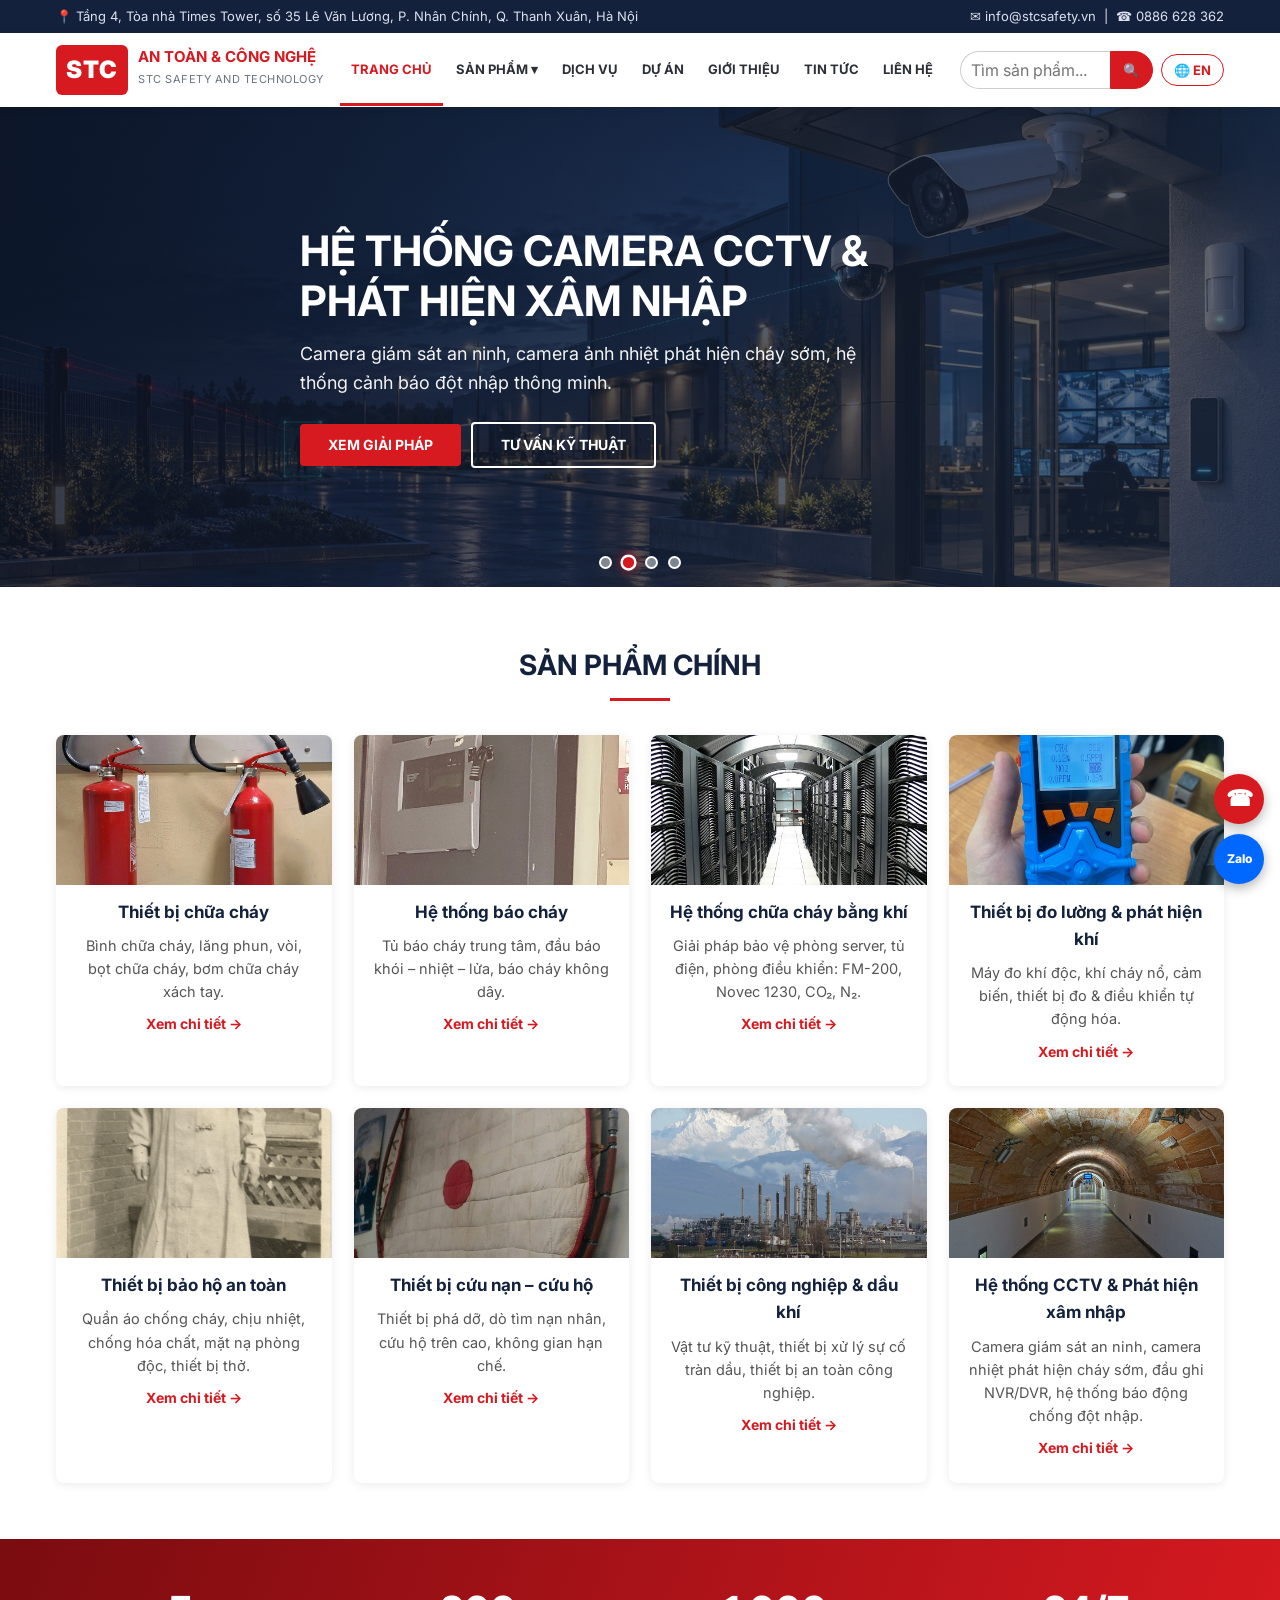
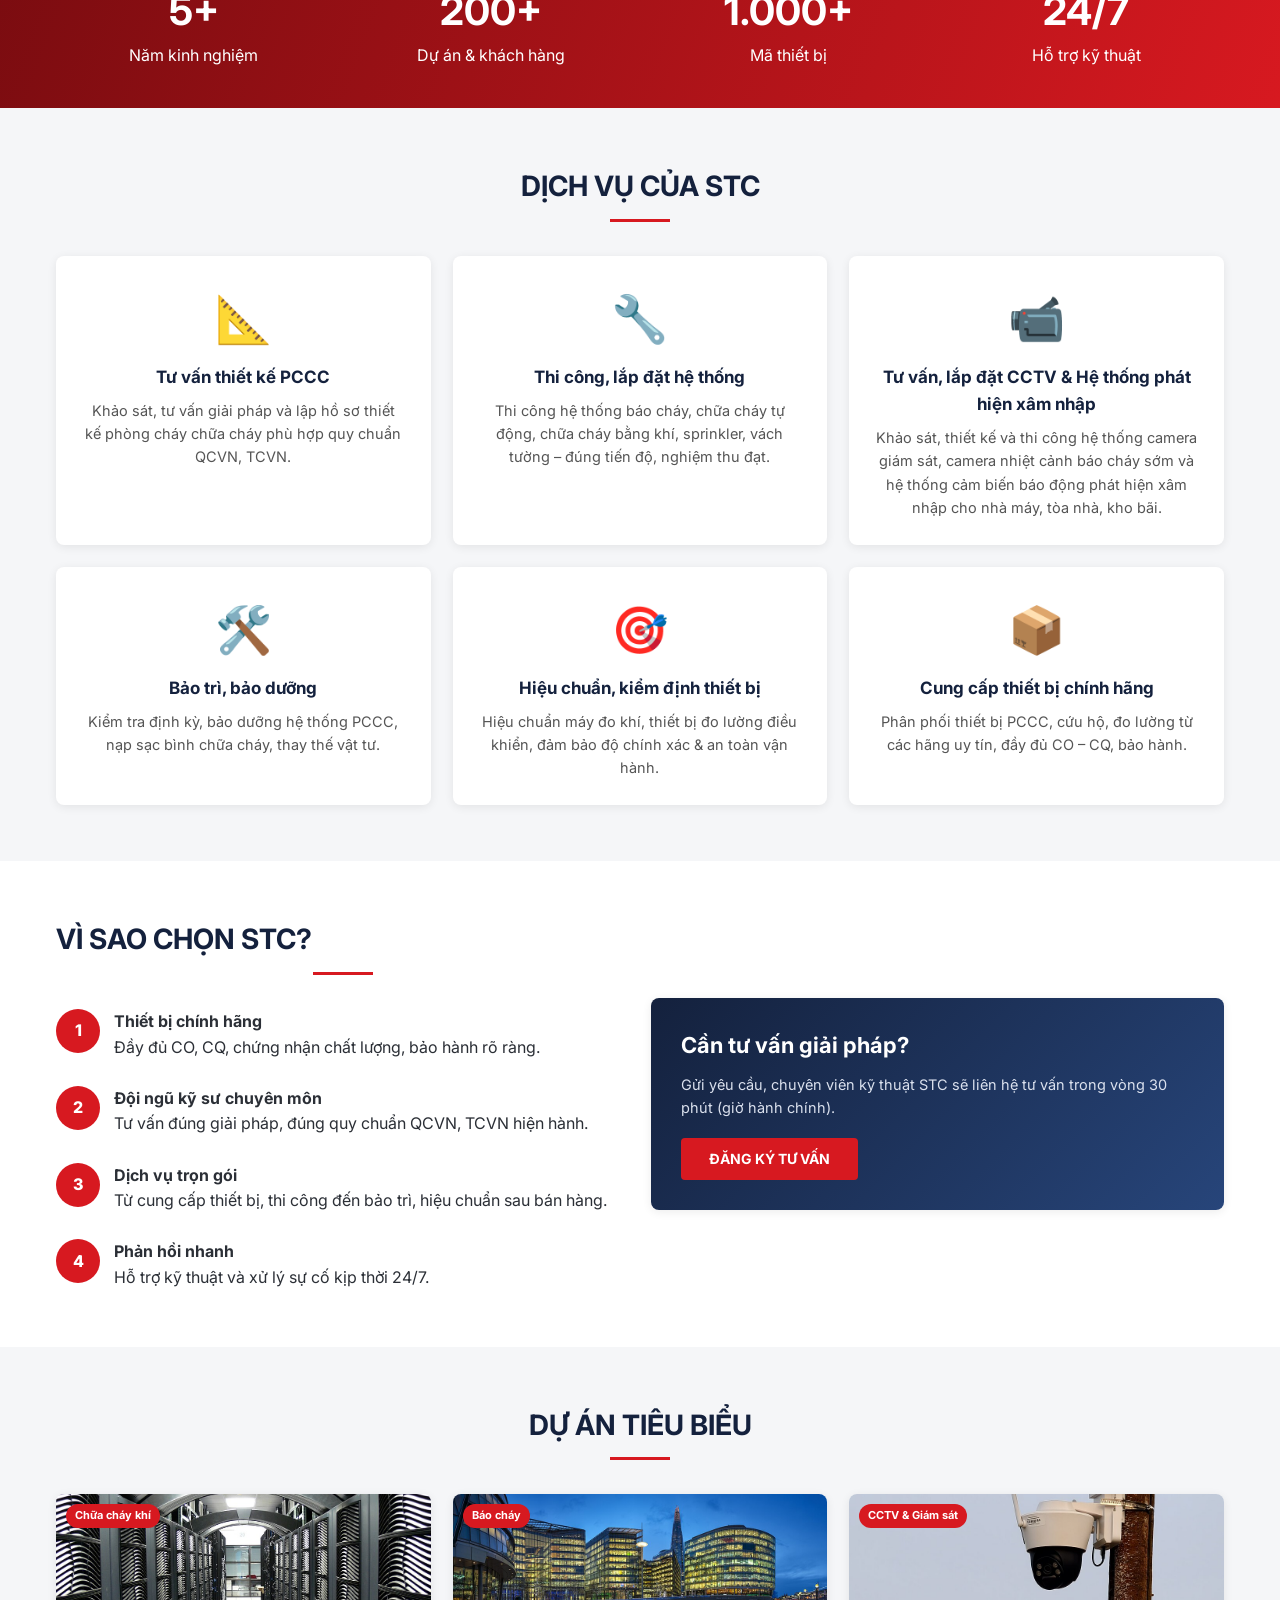
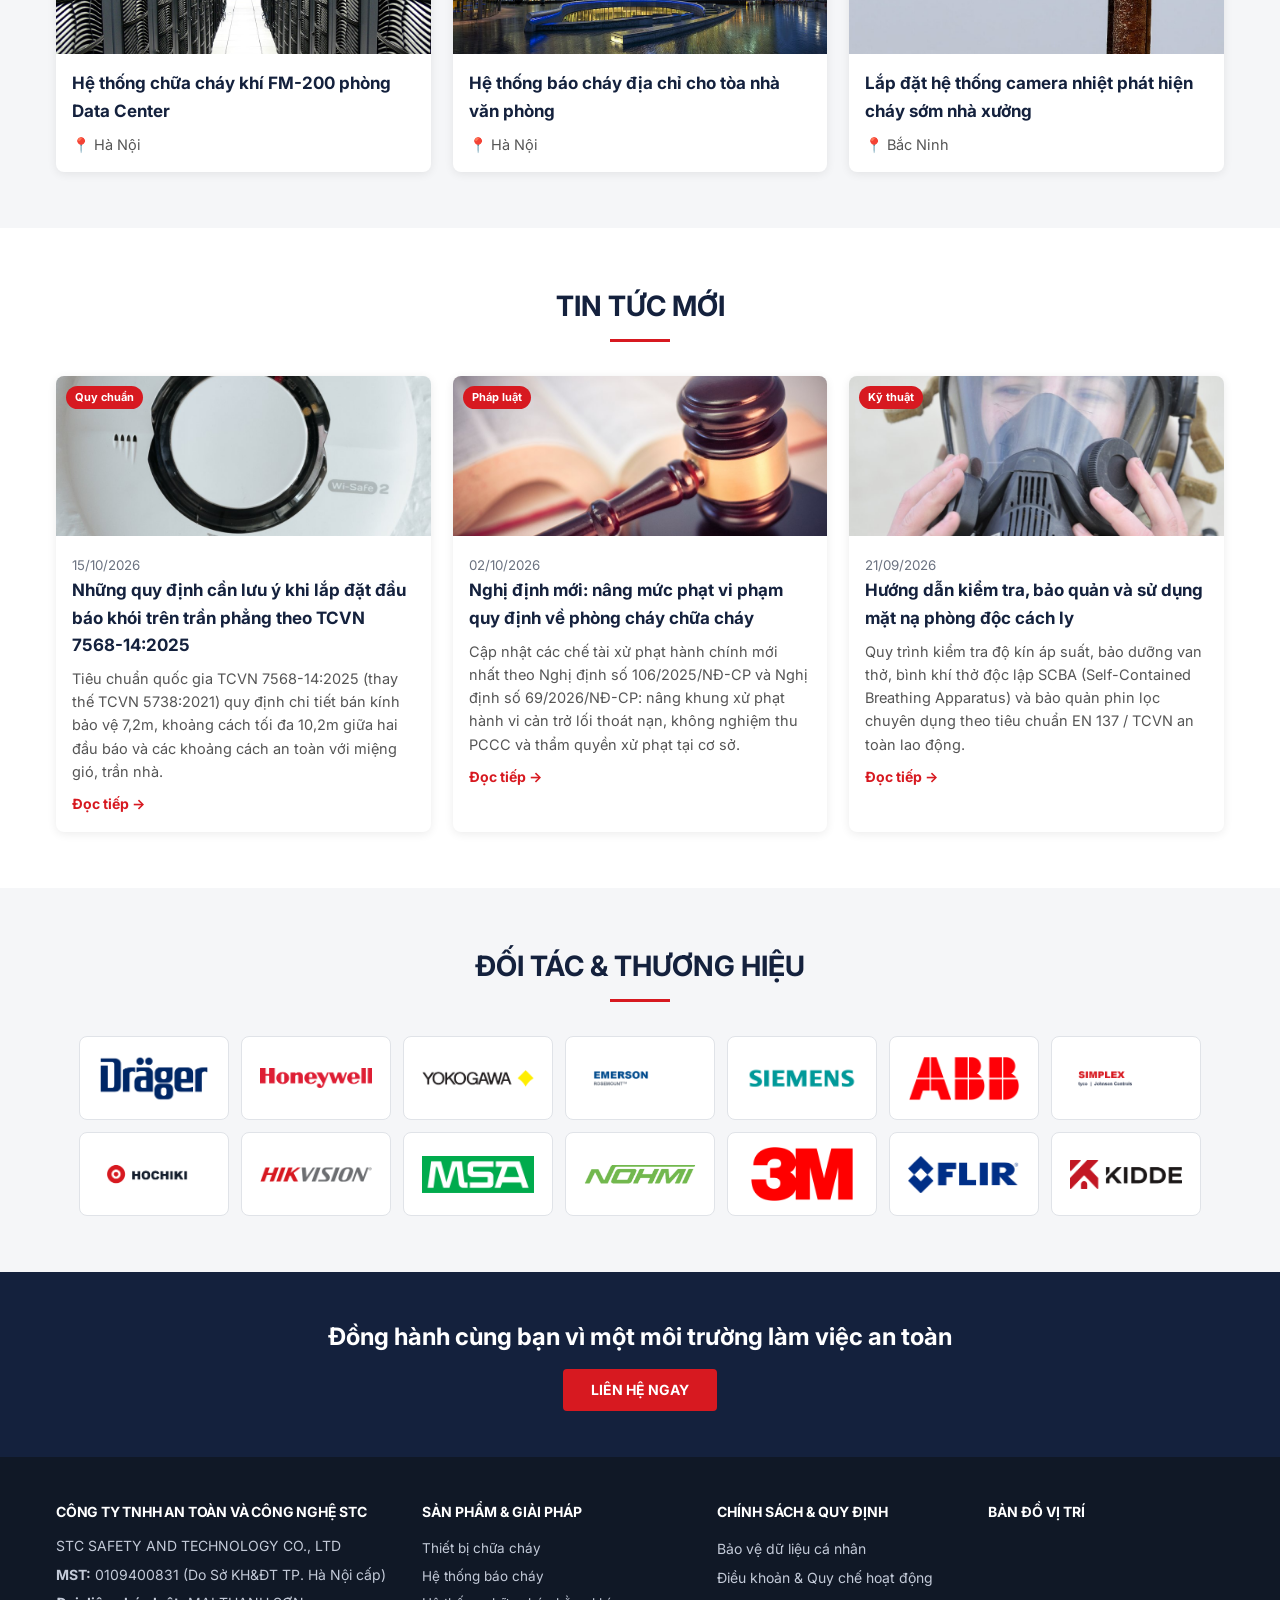
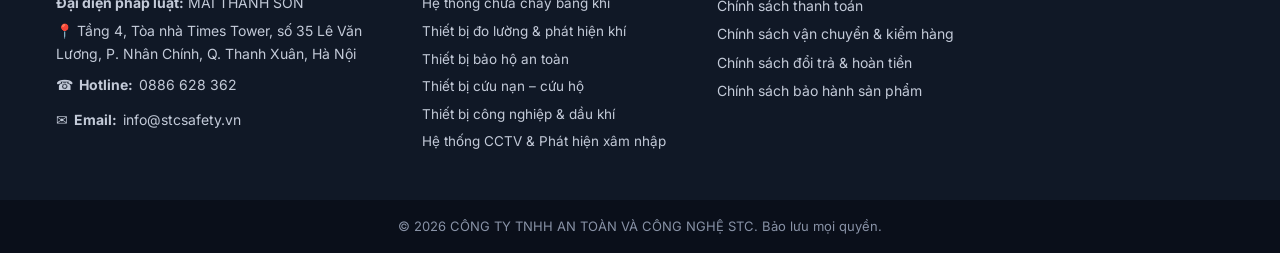
==== index.html @ 722b5a07 "Upload site" ====
<!DOCTYPE html>
<html lang="vi"><head><meta charset="utf-8"><meta name="viewport" content="width=device-width,initial-scale=1,viewport-fit=cover">
<title>Trang chủ | STC - An toàn và Công nghệ</title>
<meta name="description" content="STC - Thiết bị phòng cháy chữa cháy, cứu nạn cứu hộ, thiết bị đo lường và dịch vụ kỹ thuật tại Hà Nội">
<link rel="icon" type="image/svg+xml" href="assets/icons/favicon.svg"><link rel="icon" type="image/png" sizes="32x32" href="assets/icons/favicon-32.png"><link rel="icon" type="image/png" sizes="16x16" href="assets/icons/favicon-16.png"><link rel="shortcut icon" href="favicon.ico"><link rel="apple-touch-icon" href="assets/icons/apple-touch-icon.png"><link rel="manifest" href="site.webmanifest"><meta name="theme-color" content="#d71920"><meta name="format-detection" content="telephone=no"><link rel="stylesheet" href="assets/style.css"></head>
<body><header id="header"></header>
<div class="hero">
 <div class="slide s1 on"><div class="container"><h1>Giải pháp phòng cháy chữa cháy toàn diện</h1><p>Tư vấn – thiết kế – thi công – bảo trì hệ thống PCCC đạt chuẩn cho nhà máy, tòa nhà, trung tâm dữ liệu.</p><a class="btn" href="dich-vu.html">Xem dịch vụ</a><a class="btn ghost" href="lien-he.html">Liên hệ tư vấn</a></div></div>
 <div class="slide s4"><div class="container"><h1>Hệ thống Camera CCTV &amp; Phát hiện xâm nhập</h1><p>Camera giám sát an ninh, camera ảnh nhiệt phát hiện cháy sớm, hệ thống cảnh báo đột nhập thông minh.</p><a class="btn" href="san-pham.html#cctv">Xem giải pháp</a><a class="btn ghost" href="lien-he.html">Tư vấn kỹ thuật</a></div></div>
 <div class="slide s2"><div class="container"><h1>Thiết bị đo lường &amp; phát hiện khí</h1><p>Máy đo khí độc, cháy nổ, camera nhiệt, thiết bị tự động hóa – chính hãng, hiệu chuẩn định kỳ.</p><a class="btn" href="san-pham.html#do-luong">Xem sản phẩm</a></div></div>
 <div class="slide s3"><div class="container"><h1>Thiết bị cứu nạn – cứu hộ &amp; bảo hộ an toàn</h1><p>Trang bị cho lực lượng PCCC &amp; CNCH và doanh nghiệp: quần áo chữa cháy, mặt nạ thở, thiết bị phá dỡ.</p><a class="btn" href="san-pham.html#cuu-ho">Khám phá</a></div></div>
 <div class="hero-dots" id="hero-dots"></div>
</div>
<section class="sec"><div class="container"><div class="sec-title"><h2>Sản phẩm chính</h2></div><div class="grid g4" id="home-cats"></div></div></section>
<div class="stats"><div class="container grid g4"><div><b>5+</b>Năm kinh nghiệm</div><div><b>200+</b>Dự án &amp; khách hàng</div><div><b>1.000+</b>Mã thiết bị</div><div><b>24/7</b>Hỗ trợ kỹ thuật</div></div></div>
<section class="sec alt"><div class="container"><div class="sec-title"><h2>Dịch vụ của STC</h2></div><div class="grid g3" id="home-svcs"></div></div></section>
<section class="sec"><div class="container grid g2" style="align-items:center">
 <div><div class="sec-title" style="text-align:left"><h2>Vì sao chọn STC?</h2></div>
 <div class="why"><div class="n">1</div><div><b>Thiết bị chính hãng</b><p>Đầy đủ CO, CQ, chứng nhận chất lượng, bảo hành rõ ràng.</p></div></div><br>
 <div class="why"><div class="n">2</div><div><b>Đội ngũ kỹ sư chuyên môn</b><p>Tư vấn đúng giải pháp, đúng quy chuẩn QCVN, TCVN hiện hành.</p></div></div><br>
 <div class="why"><div class="n">3</div><div><b>Dịch vụ trọn gói</b><p>Từ cung cấp thiết bị, thi công đến bảo trì, hiệu chuẩn sau bán hàng.</p></div></div><br>
 <div class="why"><div class="n">4</div><div><b>Phản hồi nhanh</b><p>Hỗ trợ kỹ thuật và xử lý sự cố kịp thời 24/7.</p></div></div></div>
 <div class="card" style="padding:30px;background:linear-gradient(135deg,var(--navy),#27457a);color:#fff"><h3 style="color:#fff;font-size:22px">Cần tư vấn giải pháp?</h3><p style="color:#dbe1ee;margin:10px 0 18px">Gửi yêu cầu, chuyên viên kỹ thuật STC sẽ liên hệ tư vấn trong vòng 30 phút (giờ hành chính).</p><a class="btn" href="lien-he.html">Đăng ký tư vấn</a></div>
</div></section>
<section class="sec alt"><div class="container"><div class="sec-title"><h2>Dự án tiêu biểu</h2></div><div class="grid g3" id="home-prj"></div></div></section>
<section class="sec"><div class="container"><div class="sec-title"><h2>Tin tức mới</h2></div><div class="grid g3" id="home-news"></div></div></section>
<section class="sec alt"><div class="container"><div class="sec-title"><h2>Đối tác &amp; thương hiệu</h2></div><div class="partners"><a class="brand" title="Dräger"><img src="assets/img/brands/drager.png" alt="Dräger" loading="lazy"></a><a class="brand" title="Honeywell"><img src="assets/img/brands/honeywell.png" alt="Honeywell" loading="lazy"></a><a class="brand" title="Yokogawa"><img src="assets/img/brands/yokogawa.png" alt="Yokogawa" loading="lazy"></a><a class="brand" title="Emerson / Rosemount"><img src="assets/img/brands/emerson.png" alt="Emerson / Rosemount" loading="lazy"></a><a class="brand" title="Siemens"><img src="assets/img/brands/siemens.png" alt="Siemens" loading="lazy"></a><a class="brand" title="ABB"><img src="assets/img/brands/abb.png" alt="ABB" loading="lazy"></a><a class="brand" title="Simplex / Tyco / Johnson Controls"><img src="assets/img/brands/simplex-tyco.png" alt="Simplex / Tyco / Johnson Controls" loading="lazy"></a><a class="brand" title="Hochiki"><img src="assets/img/brands/hochiki.png" alt="Hochiki" loading="lazy"></a><a class="brand" title="Hikvision"><img src="assets/img/brands/hikvision.png" alt="Hikvision" loading="lazy"></a><a class="brand" title="MSA Safety"><img src="assets/img/brands/msa.png" alt="MSA Safety" loading="lazy"></a><a class="brand" title="Nohmi Bosai"><img src="assets/img/brands/nohmi.png" alt="Nohmi Bosai" loading="lazy"></a><a class="brand" title="3M"><img src="assets/img/brands/3m.png" alt="3M" loading="lazy"></a><a class="brand" title="FLIR"><img src="assets/img/brands/flir.png" alt="FLIR" loading="lazy"></a><a class="brand" title="Kidde"><img src="assets/img/brands/kidde.png" alt="Kidde" loading="lazy"></a></div></div></section>
<div class="cta"><h2>Đồng hành cùng bạn vì một môi trường làm việc an toàn</h2><a class="btn" href="lien-he.html">Liên hệ ngay</a></div>
<footer id="footer"></footer>
<script src="assets/news-data.js"></script>
<script src="assets/site.js"></script><script src="assets/i18n.js"></script></body></html>
---- assets/style.css ----
@import url('https://fonts.googleapis.com/css2?family=Montserrat:wght@400;500;600;700;800&display=swap');
@import url('https://fonts.googleapis.com/css2?family=Inter:wght@400;500;600;700;800&display=swap');
@import url('https://fonts.googleapis.com/css2?family=Be+Vietnam+Pro:wght@400;500;600;700;800&display=swap');
:root{--red:#d71920;--dark:#7a0c10;--navy:#14213d;--bg:#f5f6f8;--text:#2b2f36;--muted:#6b7280}
*{box-sizing:border-box;margin:0;padding:0}
body{font-family:Inter,Be Vietnam Pro,Montserrat,Roboto,"Segoe UI",Arial,sans-serif;color:var(--text);background:#fff;line-height:1.6}
a{color:inherit;text-decoration:none}
.container{max-width:1200px;margin:0 auto;padding:0 16px}
.flex{display:flex;align-items:center}.between{justify-content:space-between}
.grid{display:grid;gap:22px}.g2{grid-template-columns:repeat(2,1fr)}.g3{grid-template-columns:repeat(3,1fr)}.g4{grid-template-columns:repeat(4,1fr)}
.muted{color:var(--muted)}
/* header */
.topbar{background:var(--navy);color:#dbe1ee;font-size:13px;padding:6px 0}
.mainbar{background:#fff;box-shadow:0 2px 8px rgba(0,0,0,.08);position:sticky;top:0;z-index:50}
.mainbar .container{gap:20px;min-height:74px}
.logo{display:flex;align-items:center;gap:10px}
.logo-mark{background:var(--red);color:#fff;font-weight:900;font-size:24px;padding:6px 10px;border-radius:6px;letter-spacing:1px}
.logo-text b{display:block;color:var(--red);font-size:15px;line-height:1.1}.logo-text small{font-size:11px;color:var(--muted);letter-spacing:.5px}
.menu{display:flex;list-style:none;gap:2px}
.menu>li>a{display:block;padding:26px 13px;font-weight:700;text-transform:uppercase;font-size:13.5px}
.menu>li>a:hover,.menu>li>a.active{color:var(--red);box-shadow:inset 0 -3px var(--red)}
.has-mega{position:static}
.mega{display:none;position:absolute;left:0;right:0;top:100%;background:#fff;box-shadow:0 12px 24px rgba(0,0,0,.15);padding:24px max(16px,calc((100% - 1200px)/2));grid-template-columns:repeat(4,1fr);gap:20px;border-top:3px solid var(--red)}
.has-mega:hover .mega{display:grid}
.mega-col a{display:block;padding:3px 0;font-size:14px;color:#444}.mega-col a:hover{color:var(--red)}
.mega-col .mega-title{font-weight:700;color:var(--red);margin-bottom:4px}
.search{display:flex}.search input{border:1px solid #ccc;border-right:0;padding:8px 10px;border-radius:20px 0 0 20px;width:150px;outline:0}
.search button{border:1px solid var(--red);background:var(--red);color:#fff;padding:0 12px;border-radius:0 20px 20px 0;cursor:pointer}
.burger{display:none;background:none;border:0;font-size:28px;cursor:pointer}
/* hero */
.hero{position:relative;height:480px;overflow:hidden;background:var(--navy)}
.slide{position:absolute;inset:0;opacity:0;transition:opacity 1s;display:flex;align-items:center;color:#fff}
.slide.on{opacity:1}
.s1{background:linear-gradient(110deg,rgba(20,25,35,.82),rgba(122,12,16,.65)),url('img/banner-1.jpg') center/cover no-repeat}
.s4{background:linear-gradient(110deg,rgba(15,20,35,.85),rgba(30,45,70,.65)),url('img/banner-4.jpg') center/cover no-repeat}
.s2{background:linear-gradient(110deg,rgba(15,25,45,.82),rgba(20,60,110,.65)),url('img/banner-2.jpg') center/cover no-repeat}
.s3{background:linear-gradient(110deg,rgba(20,35,30,.82),rgba(20,80,60,.65)),url('img/banner-3.jpg') center/cover no-repeat}
.slide h1{font-size:42px;line-height:1.2;max-width:680px;margin-bottom:14px;text-transform:uppercase}
.slide p{font-size:18px;max-width:600px;margin-bottom:24px;opacity:.95}
.slide .big{position:absolute;right:6%;font-size:210px;opacity:.25}
.btn{display:inline-block;background:var(--red);color:#fff;padding:12px 28px;border-radius:4px;font-weight:700;text-transform:uppercase;font-size:14px;border:0;cursor:pointer}
.btn:hover{background:var(--dark)}.btn.ghost{background:transparent;border:2px solid #fff;margin-left:10px}.btn.sm{padding:7px 16px;font-size:12px}
/* sections */
section.sec{padding:56px 0}.alt{background:var(--bg)}
.sec-title{text-align:center;margin-bottom:34px}
.sec-title h2{font-size:28px;text-transform:uppercase;color:var(--navy)}
.sec-title h2:after{content:"";display:block;width:60px;height:3px;background:var(--red);margin:10px auto 0}
.card{background:#fff;border-radius:8px;box-shadow:0 2px 10px rgba(0,0,0,.08);overflow:hidden;transition:.25s}
.card:hover{transform:translateY(-4px);box-shadow:0 10px 24px rgba(0,0,0,.15)}
.cat-card,.svc-card{padding:26px;text-align:center}
.ico{font-size:46px;margin-bottom:8px}.card h3{font-size:17px;margin-bottom:8px;color:var(--navy)}
.card p{font-size:14.5px;color:#555}.more{display:inline-block;margin-top:10px;color:var(--red);font-weight:700;font-size:14px}
.thumb{height:160px;background:linear-gradient(135deg,#e9edf3,#cfd6e2);display:flex;align-items:center;justify-content:center;font-size:60px;position:relative}
.badge{position:absolute;left:10px;top:10px;background:var(--red);color:#fff;font-size:11px;padding:3px 9px;border-radius:12px;font-weight:700}
.body{padding:16px}.body small{color:var(--muted)}
.prod .thumb{height:130px}
.stats{background:linear-gradient(110deg,var(--dark),var(--red));color:#fff;padding:40px 0;text-align:center}
.stats b{display:block;font-size:40px}
.why{display:flex;gap:14px}.why .n{flex:none;width:44px;height:44px;border-radius:50%;background:var(--red);color:#fff;display:flex;align-items:center;justify-content:center;font-weight:800}
.partners{display:flex;flex-wrap:wrap;gap:14px;justify-content:center}
.partners span{background:#fff;border:1px solid #e0e3e8;padding:14px 26px;border-radius:6px;font-weight:800;color:#888;letter-spacing:1px}
.cta{background:var(--navy);color:#fff;text-align:center;padding:46px 16px}.cta h2{margin-bottom:12px}
/* inner pages */
.page-head{background:linear-gradient(110deg,var(--navy),#27457a);color:#fff;padding:44px 0}.page-head h1{text-transform:uppercase}
.page-head small{opacity:.8}
.cat-block{padding:26px 0;scroll-margin-top:90px}.cat-block h2{color:var(--red);margin-bottom:4px}.cat-block .grid{margin-top:14px}
.prose p{margin-bottom:14px}.prose h2{color:var(--navy);margin:22px 0 10px}.prose ul{margin:0 0 14px 22px}
table.info{width:100%;border-collapse:collapse}table.info td{padding:9px 12px;border-bottom:1px solid #e5e7eb}table.info td:first-child{font-weight:700;width:36%}
form.contact input,form.contact textarea{width:100%;padding:11px;border:1px solid #ccc;border-radius:4px;margin-bottom:12px;font:inherit}
.map iframe,.footer-main iframe{width:100%;height:300px;border:0;border-radius:6px}.footer-main iframe{height:170px}
/* footer */
.footer-main{background:#101826;color:#c3cad8;padding:44px 0;font-size:14px}
.footer-main h4{color:#fff;margin-bottom:12px;text-transform:uppercase;font-size:14px}.footer-main p{margin-bottom:6px}
.footer-main a{display:block;padding:3px 0}.footer-main a:hover{color:#fff}
.footer-bottom{background:#0a0f1a;color:#8892a6;text-align:center;padding:14px;font-size:13px}
.fab{position:fixed;right:16px;width:50px;height:50px;border-radius:50%;display:flex;align-items:center;justify-content:center;color:#fff;font-weight:800;box-shadow:0 4px 12px rgba(0,0,0,.3);z-index:60}
.fab.call{bottom:76px;background:var(--red);font-size:22px}.fab.zalo{bottom:16px;background:#0068ff;font-size:12px}
@media(max-width:900px){
 .g3,.g4,.g2{grid-template-columns:1fr 1fr}.topbar .flex{flex-direction:column;gap:2px}
 .burger{display:block}nav{display:none;position:absolute;top:100%;left:0;right:0;background:#fff;box-shadow:0 8px 16px rgba(0,0,0,.15)}
 .nav-open nav{display:block}.menu{flex-direction:column}.menu>li>a{padding:13px 18px}.mega,.has-mega:hover .mega{display:none}
 .search{display:none}.slide h1{font-size:28px}.slide .big{display:none}.hero{height:400px}}
@media(max-width:560px){.g3,.g4,.g2{grid-template-columns:1fr}.logo-text small{display:none}}
.thumb{overflow:hidden}.thumb img{width:100%;height:100%;object-fit:cover;transition:.4s}.card:hover .thumb img{transform:scale(1.06)}.cat-card{padding:0 0 22px}.cat-card h3,.cat-card p,.cat-card .more{padding:0 18px}.cat-img{height:150px;overflow:hidden;margin-bottom:14px;background:#e9edf3;display:flex;align-items:center;justify-content:center;font-size:50px}.cat-img img{width:100%;height:100%;object-fit:cover}.prod .thumb{height:190px}.credit{font-size:12px;color:#8892a6;text-align:center;padding:8px}
.partners{gap:18px}.brand{background:#fff;border:1px solid #e0e3e8;border-radius:8px;width:170px;height:84px;display:flex;align-items:center;justify-content:center;padding:16px 22px;transition:.25s}.brand img{max-width:100%;max-height:100%;object-fit:contain;filter:grayscale(1);opacity:.75;transition:.25s}.brand:hover{box-shadow:0 6px 16px rgba(0,0,0,.12)}.brand:hover img{filter:none;opacity:1}.lang-btn{border:1px solid var(--red);background:#fff;color:var(--red);font-weight:700;border-radius:20px;padding:7px 12px;cursor:pointer;font-size:13px;white-space:nowrap}.lang-btn:hover{background:var(--red);color:#fff}.right-tools{display:flex;gap:8px;align-items:center}@media(max-width:900px){.right-tools .search{display:none}}
.partners{gap:12px}.brand{width:150px;padding:14px 18px}

/* ====== v3: một dòng, logo màu, responsive iOS/Android/tablet ====== */
html{-webkit-text-size-adjust:100%;text-size-adjust:100%}
body{overflow-x:hidden;-webkit-tap-highlight-color:transparent}
img,iframe{max-width:100%}
input,textarea,select,button{font-family:inherit}
input,textarea,select{font-size:16px}               /* tránh iOS tự phóng to khi bấm vào ô nhập */
.card h3,.body h3{overflow-wrap:break-word}
/* thanh tiêu đề trên cùng: luôn 1 dòng */
.topbar .container{gap:16px;flex-wrap:nowrap}
.topbar span{white-space:nowrap;overflow:hidden;text-overflow:ellipsis;min-width:0}
.topbar .flex{flex-direction:row}
.logo{flex:none}.logo-text b,.logo-text small{white-space:nowrap}
nav{flex:1 1 auto;min-width:0}.menu{justify-content:center;flex-wrap:nowrap}
.menu>li>a{white-space:nowrap;padding:26px 11px;font-size:13px}
.lang-btn,.search button{white-space:nowrap}
/* logo thương hiệu: mặc định đủ màu, rê chuột thì chuyển xám */
.brand img{filter:none;opacity:1}
.brand:hover img{filter:grayscale(1);opacity:.7}
.btn{line-height:1.3}
.fab{right:max(16px,env(safe-area-inset-right))}
.fab.call{bottom:calc(76px + env(safe-area-inset-bottom))}.fab.zalo{bottom:calc(16px + env(safe-area-inset-bottom))}
.footer-bottom{padding-bottom:calc(14px + env(safe-area-inset-bottom))}
.form-status{margin-top:12px;font-weight:600;font-size:14.5px}.form-status.ok{color:#15803d}.form-status.err{color:var(--red)}
.btn:disabled{opacity:.6;cursor:wait}
@media(hover:none){.card:hover{transform:none}.has-mega:hover .mega{display:none}}

@media(max-width:1200px){.menu>li>a{padding:26px 8px;font-size:12.5px}.search input{width:105px}.mainbar .container{gap:12px}}
/* máy tính bảng & điện thoại: menu thu gọn */
@media(max-width:1060px){
 .mainbar .container{position:relative;min-height:64px}
 .burger{display:block;order:3;padding:4px 8px;line-height:1;color:var(--navy);min-width:44px;min-height:44px}
 .right-tools{order:2;margin-left:auto}.right-tools .search{display:none}
 nav{display:none;position:absolute;top:100%;left:0;right:0;background:#fff;box-shadow:0 10px 18px rgba(0,0,0,.18);max-height:calc(100vh - 110px);max-height:calc(100dvh - 110px);overflow-y:auto;-webkit-overflow-scrolling:touch}
 .nav-open nav{display:block}
 .menu{flex-direction:column;justify-content:flex-start}
 .menu>li>a{padding:15px 20px;border-bottom:1px solid #eee;font-size:14px}
 .menu>li>a:hover,.menu>li>a.active{box-shadow:inset 4px 0 var(--red)}
 .mega,.has-mega:hover .mega{display:none}
 .logo-text small{display:none}
}
@media(max-width:900px){
 .g4,.g3{grid-template-columns:1fr 1fr}.g2{grid-template-columns:1fr}
 .hero{height:auto;min-height:400px}.slide{padding:48px 0}
 .topbar{font-size:12px}
}
@media(max-width:640px){
 .container{padding:0 14px}
 .topbar .flex>span:first-child{display:none}.topbar .container{justify-content:center}
 .g3,.g2,.g4{grid-template-columns:1fr}.stats .g4{grid-template-columns:1fr 1fr;gap:18px}
 .stats b{font-size:32px}
 section.sec{padding:36px 0}.sec-title{margin-bottom:22px}.sec-title h2{font-size:22px}
 .hero{min-height:420px}.slide h1{font-size:25px}.slide p{font-size:15.5px}
 .btn{display:inline-block;padding:13px 22px;min-height:44px}.btn.ghost{margin:10px 0 0}
 .page-head{padding:30px 0}.page-head h1{font-size:24px}
 .cat-img{height:170px}.thumb{height:180px}.prod .thumb{height:200px}
 table.info td{display:block;width:100%;border-bottom:0;padding:3px 0}
 table.info td:first-child{padding-top:10px;color:#555;font-size:13px;text-transform:uppercase}
 .container.grid.g2[style]{gap:26px}
 .footer-main{padding:32px 0}.map iframe{height:240px}
 .fab{width:46px;height:46px}.fab.call{bottom:calc(68px + env(safe-area-inset-bottom))}
 .cta h2{font-size:20px}.partners{gap:10px}.brand{width:calc(50% - 6px);height:76px}
 .cat-block h2{font-size:20px}
}
@media(max-width:420px){
 .logo-mark{font-size:19px;padding:5px 8px}.logo-text b{font-size:12.5px}.logo{gap:7px}
 .lang-btn{padding:6px 9px;font-size:12px;min-height:36px}.mainbar .container{gap:6px}
}

/* ====== Tối ưu footer: Hotline/Email 1 dòng, link 1 dòng & căn giữa ====== */
.nowrap-line{white-space:nowrap;overflow:hidden;text-overflow:ellipsis}
.footer-main .container.grid.g4{grid-template-columns:1.45fr 1.15fr 1.05fr 1fr;gap:24px}
.footer-company-name{white-space:nowrap;font-size:13.8px;letter-spacing:-0.2px}
.footer-cat-link{display:block;white-space:nowrap;overflow:hidden;text-overflow:ellipsis;font-size:13.5px}
.footer-bottom{text-align:center;color:#8892a6;padding:16px 0}
.footer-bottom .container{justify-content:center}
@media(max-width:1250px) and (min-width:901px){
 .footer-main .container.grid.g4{grid-template-columns:1.55fr 1.15fr 1fr 1fr;gap:18px}
 .footer-company-name{font-size:12.6px;letter-spacing:-0.35px}
}
@media(max-width:900px){
 .footer-main .container.grid.g4{grid-template-columns:1fr 1fr;gap:22px}
 .footer-company-name{font-size:14px;white-space:nowrap}
 .footer-cat-link{white-space:normal}
}
@media(max-width:640px){
 .footer-main .container.grid.g4{grid-template-columns:1fr}
 .footer-company-name{font-size:13.5px;white-space:normal}
}
@media(min-width:430px) and (max-width:640px){
 .footer-company-name{white-space:nowrap}
}
.nowrap-line{display:flex;align-items:center;gap:6px;white-space:nowrap}

/* ====== Hero Dots Navigation ====== */
.hero{position:relative}
.hero-dots{position:absolute;bottom:18px;left:0;right:0;display:flex;justify-content:center;gap:10px;z-index:20;pointer-events:auto}
.hero-dot{width:13px;height:13px;border-radius:50%;background:rgba(255,255,255,0.45);border:2px solid #ffffff;cursor:pointer;padding:0;outline:none;transition:all .3s ease}
.hero-dot:hover{background:rgba(255,255,255,0.85);transform:scale(1.2)}
.hero-dot.active{background:var(--red);border-color:#ffffff;transform:scale(1.25);box-shadow:0 0 8px rgba(215,25,32,0.8)}
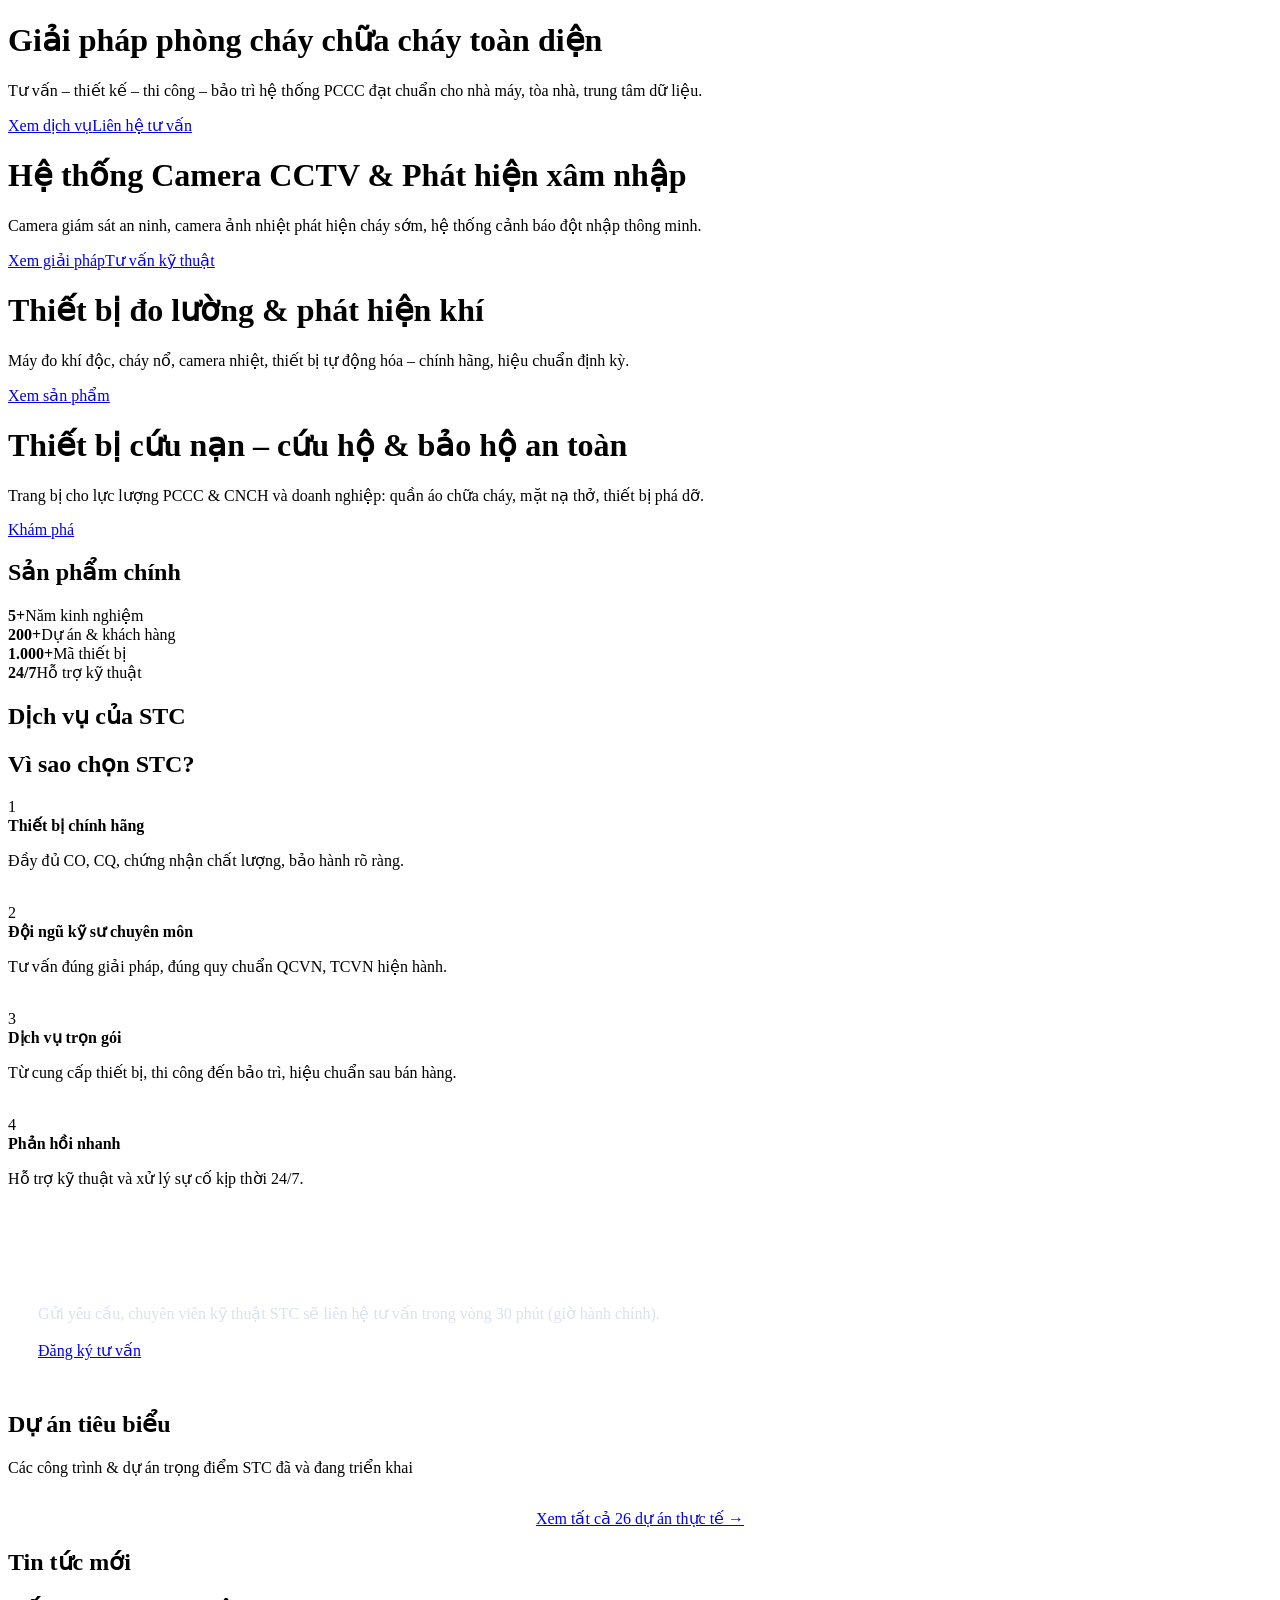
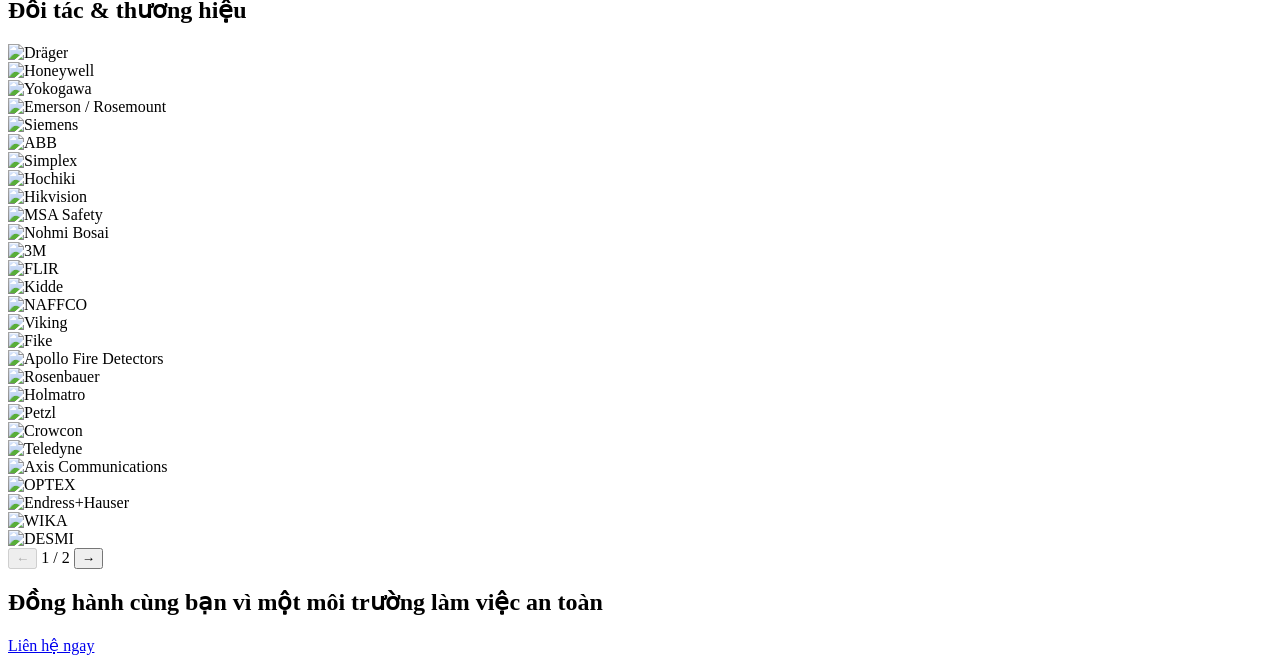
==== commit 3bf16d90: "Add files via upload" ====
--- a/index.html
+++ b/index.html
@@ -2,7 +2,7 @@
 <html lang="vi"><head><meta charset="utf-8"><meta name="viewport" content="width=device-width,initial-scale=1,viewport-fit=cover">
 <title>Trang chủ | STC - An toàn và Công nghệ</title>
 <meta name="description" content="STC - Thiết bị phòng cháy chữa cháy, cứu nạn cứu hộ, thiết bị đo lường và dịch vụ kỹ thuật tại Hà Nội">
-<link rel="icon" type="image/svg+xml" href="assets/icons/favicon.svg"><link rel="icon" type="image/png" sizes="32x32" href="assets/icons/favicon-32.png"><link rel="icon" type="image/png" sizes="16x16" href="assets/icons/favicon-16.png"><link rel="shortcut icon" href="favicon.ico"><link rel="apple-touch-icon" href="assets/icons/apple-touch-icon.png"><link rel="manifest" href="site.webmanifest"><meta name="theme-color" content="#d71920"><meta name="format-detection" content="telephone=no"><link rel="stylesheet" href="assets/style.css"></head>
+<link rel="icon" type="image/svg+xml" href="assets/icons/favicon.svg?v=stc-20261124"><link rel="icon" type="image/png" sizes="32x32" href="assets/icons/favicon-32.png?v=stc-20261124"><link rel="icon" type="image/png" sizes="16x16" href="assets/icons/favicon-16.png?v=stc-20261124"><link rel="shortcut icon" href="favicon.ico?v=stc-20261124"><link rel="apple-touch-icon" href="assets/icons/apple-touch-icon.png?v=stc-20261124"><link rel="manifest" href="site.webmanifest?v=navy"><meta name="theme-color" content="#0d2949"><meta name="format-detection" content="telephone=no"><link rel="stylesheet" href="assets/style.css?v=navy"></head>
 <body><header id="header"></header>
 <div class="hero">
  <div class="slide s1 on"><div class="container"><h1>Giải pháp phòng cháy chữa cháy toàn diện</h1><p>Tư vấn – thiết kế – thi công – bảo trì hệ thống PCCC đạt chuẩn cho nhà máy, tòa nhà, trung tâm dữ liệu.</p><a class="btn" href="dich-vu.html">Xem dịch vụ</a><a class="btn ghost" href="lien-he.html">Liên hệ tư vấn</a></div></div>
@@ -20,12 +20,55 @@
  <div class="why"><div class="n">2</div><div><b>Đội ngũ kỹ sư chuyên môn</b><p>Tư vấn đúng giải pháp, đúng quy chuẩn QCVN, TCVN hiện hành.</p></div></div><br>
  <div class="why"><div class="n">3</div><div><b>Dịch vụ trọn gói</b><p>Từ cung cấp thiết bị, thi công đến bảo trì, hiệu chuẩn sau bán hàng.</p></div></div><br>
  <div class="why"><div class="n">4</div><div><b>Phản hồi nhanh</b><p>Hỗ trợ kỹ thuật và xử lý sự cố kịp thời 24/7.</p></div></div></div>
- <div class="card" style="padding:30px;background:linear-gradient(135deg,var(--navy),#27457a);color:#fff"><h3 style="color:#fff;font-size:22px">Cần tư vấn giải pháp?</h3><p style="color:#dbe1ee;margin:10px 0 18px">Gửi yêu cầu, chuyên viên kỹ thuật STC sẽ liên hệ tư vấn trong vòng 30 phút (giờ hành chính).</p><a class="btn" href="lien-he.html">Đăng ký tư vấn</a></div>
+ <div class="card consult-card" style="padding:30px;background:linear-gradient(135deg,var(--navy),#27457a);color:#fff"><h3 style="color:#fff;font-size:22px">Cần tư vấn giải pháp?</h3><p style="color:#dbe1ee;margin:10px 0 18px">Gửi yêu cầu, chuyên viên kỹ thuật STC sẽ liên hệ tư vấn trong vòng 30 phút (giờ hành chính).</p><a class="btn" href="lien-he.html">Đăng ký tư vấn</a></div>
 </div></section>
-<section class="sec alt"><div class="container"><div class="sec-title"><h2>Dự án tiêu biểu</h2></div><div class="grid g3" id="home-prj"></div></div></section>
+<section class="sec alt"><div class="container"><div class="sec-title"><h2>Dự án tiêu biểu</h2><p class="muted">Các công trình &amp; dự án trọng điểm STC đã và đang triển khai</p></div><div class="grid g3" id="home-prj"></div><div style="text-align:center;margin-top:32px"><a class="btn" href="du-an.html">Xem tất cả 26 dự án thực tế →</a></div></div></section>
 <section class="sec"><div class="container"><div class="sec-title"><h2>Tin tức mới</h2></div><div class="grid g3" id="home-news"></div></div></section>
-<section class="sec alt"><div class="container"><div class="sec-title"><h2>Đối tác &amp; thương hiệu</h2></div><div class="partners"><a class="brand" title="Dräger"><img src="assets/img/brands/drager.png" alt="Dräger" loading="lazy"></a><a class="brand" title="Honeywell"><img src="assets/img/brands/honeywell.png" alt="Honeywell" loading="lazy"></a><a class="brand" title="Yokogawa"><img src="assets/img/brands/yokogawa.png" alt="Yokogawa" loading="lazy"></a><a class="brand" title="Emerson / Rosemount"><img src="assets/img/brands/emerson.png" alt="Emerson / Rosemount" loading="lazy"></a><a class="brand" title="Siemens"><img src="assets/img/brands/siemens.png" alt="Siemens" loading="lazy"></a><a class="brand" title="ABB"><img src="assets/img/brands/abb.png" alt="ABB" loading="lazy"></a><a class="brand" title="Simplex / Tyco / Johnson Controls"><img src="assets/img/brands/simplex-tyco.png" alt="Simplex / Tyco / Johnson Controls" loading="lazy"></a><a class="brand" title="Hochiki"><img src="assets/img/brands/hochiki.png" alt="Hochiki" loading="lazy"></a><a class="brand" title="Hikvision"><img src="assets/img/brands/hikvision.png" alt="Hikvision" loading="lazy"></a><a class="brand" title="MSA Safety"><img src="assets/img/brands/msa.png" alt="MSA Safety" loading="lazy"></a><a class="brand" title="Nohmi Bosai"><img src="assets/img/brands/nohmi.png" alt="Nohmi Bosai" loading="lazy"></a><a class="brand" title="3M"><img src="assets/img/brands/3m.png" alt="3M" loading="lazy"></a><a class="brand" title="FLIR"><img src="assets/img/brands/flir.png" alt="FLIR" loading="lazy"></a><a class="brand" title="Kidde"><img src="assets/img/brands/kidde.png" alt="Kidde" loading="lazy"></a></div></div></section>
+<section class="sec alt" aria-labelledby="brand-heading">
+  <div class="container">
+    <div class="sec-title"><h2 id="brand-heading">Đối tác &amp; thương hiệu</h2></div>
+    <div class="brand-track" id="brand-track" tabindex="0" role="region" aria-label="Danh sách thương hiệu">
+      <div class="brand-panel">
+      <div class="brand" title="Dräger"><img src="assets/img/brands/drager.png" alt="Dräger" loading="lazy" decoding="async"></div>
+      <div class="brand" title="Honeywell"><img src="assets/img/brands/honeywell.png" alt="Honeywell" loading="lazy" decoding="async"></div>
+      <div class="brand" title="Yokogawa"><img src="assets/img/brands/yokogawa.png" alt="Yokogawa" loading="lazy" decoding="async"></div>
+      <div class="brand brand--emerson" title="Emerson / Rosemount"><img src="assets/img/brands/emerson-web.png" alt="Emerson / Rosemount" loading="lazy" decoding="async"></div>
+      <div class="brand" title="Siemens"><img src="assets/img/brands/siemens.png" alt="Siemens" loading="lazy" decoding="async"></div>
+      <div class="brand" title="ABB"><img src="assets/img/brands/abb.png" alt="ABB" loading="lazy" decoding="async"></div>
+      <div class="brand brand--wide" title="Simplex"><img src="assets/img/brands/simplex-official.png" alt="Simplex" loading="lazy" decoding="async"></div>
+      <div class="brand brand--wide" title="Hochiki"><img src="assets/img/brands/hochiki-official.svg" alt="Hochiki" loading="lazy" decoding="async"></div>
+      <div class="brand" title="Hikvision"><img src="assets/img/brands/hikvision.png" alt="Hikvision" loading="lazy" decoding="async"></div>
+      <div class="brand" title="MSA Safety"><img src="assets/img/brands/msa.png" alt="MSA Safety" loading="lazy" decoding="async"></div>
+      <div class="brand" title="Nohmi Bosai"><img src="assets/img/brands/nohmi.png" alt="Nohmi Bosai" loading="lazy" decoding="async"></div>
+      <div class="brand" title="3M"><img src="assets/img/brands/3m.png" alt="3M" loading="lazy" decoding="async"></div>
+      <div class="brand" title="FLIR"><img src="assets/img/brands/flir.png" alt="FLIR" loading="lazy" decoding="async"></div>
+      <div class="brand" title="Kidde"><img src="assets/img/brands/kidde.png" alt="Kidde" loading="lazy" decoding="async"></div>
+      </div>
+      <div class="brand-panel">
+      <div class="brand brand--wide" title="NAFFCO"><img src="assets/img/brands/stc-naffco.png" alt="NAFFCO" loading="lazy" decoding="async"></div>
+      <div class="brand brand--wide" title="Viking"><img src="assets/img/brands/stc-viking.png" alt="Viking" loading="lazy" decoding="async"></div>
+      <div class="brand brand--wide" title="Fike"><img src="assets/img/brands/stc-fike.png" alt="Fike" loading="lazy" decoding="async"></div>
+      <div class="brand brand--wide" title="Apollo Fire Detectors"><img src="assets/img/brands/stc-apollo.png" alt="Apollo Fire Detectors" loading="lazy" decoding="async"></div>
+      <div class="brand brand--wide" title="Rosenbauer"><img src="assets/img/brands/stc-rosenbauer.png" alt="Rosenbauer" loading="lazy" decoding="async"></div>
+      <div class="brand brand--wide" title="Holmatro"><img src="assets/img/brands/stc-holmatro.png" alt="Holmatro" loading="lazy" decoding="async"></div>
+      <div class="brand brand--wide" title="Petzl"><img src="assets/img/brands/stc-petzl.png" alt="Petzl" loading="lazy" decoding="async"></div>
+      <div class="brand brand--wide" title="Crowcon"><img src="assets/img/brands/stc-crowcon.png" alt="Crowcon" loading="lazy" decoding="async"></div>
+      <div class="brand brand--wide" title="Teledyne"><img src="assets/img/brands/stc-teledyne.png" alt="Teledyne" loading="lazy" decoding="async"></div>
+      <div class="brand brand--wide" title="Axis Communications"><img src="assets/img/brands/stc-axis.png" alt="Axis Communications" loading="lazy" decoding="async"></div>
+      <div class="brand brand--wide" title="OPTEX"><img src="assets/img/brands/stc-optex.png" alt="OPTEX" loading="lazy" decoding="async"></div>
+      <div class="brand brand--wide" title="Endress+Hauser"><img src="assets/img/brands/stc-endress.png" alt="Endress+Hauser" loading="lazy" decoding="async"></div>
+      <div class="brand brand--wide" title="WIKA"><img src="assets/img/brands/stc-wika.png" alt="WIKA" loading="lazy" decoding="async"></div>
+      <div class="brand brand--wide" title="DESMI"><img src="assets/img/brands/stc-desmi.png" alt="DESMI" loading="lazy" decoding="async"></div>
+      </div>
+    </div>
+    <div class="brand-control-bar">
+      <button type="button" id="brand-previous" aria-label="Nhóm logo trước" aria-controls="brand-track" disabled>←</button>
+      <span class="brand-position" id="brand-position" aria-live="polite">1 / 2</span>
+      <button type="button" id="brand-next" aria-label="Nhóm logo tiếp theo" aria-controls="brand-track">→</button>
+    </div>
+  </div>
+</section>
 <div class="cta"><h2>Đồng hành cùng bạn vì một môi trường làm việc an toàn</h2><a class="btn" href="lien-he.html">Liên hệ ngay</a></div>
 <footer id="footer"></footer>
 <script src="assets/news-data.js"></script>
-<script src="assets/site.js"></script><script src="assets/i18n.js"></script></body></html>
+<script src="assets/site.js?v=navy"></script><script src="assets/i18n.js?v=navy"></script></body></html>
